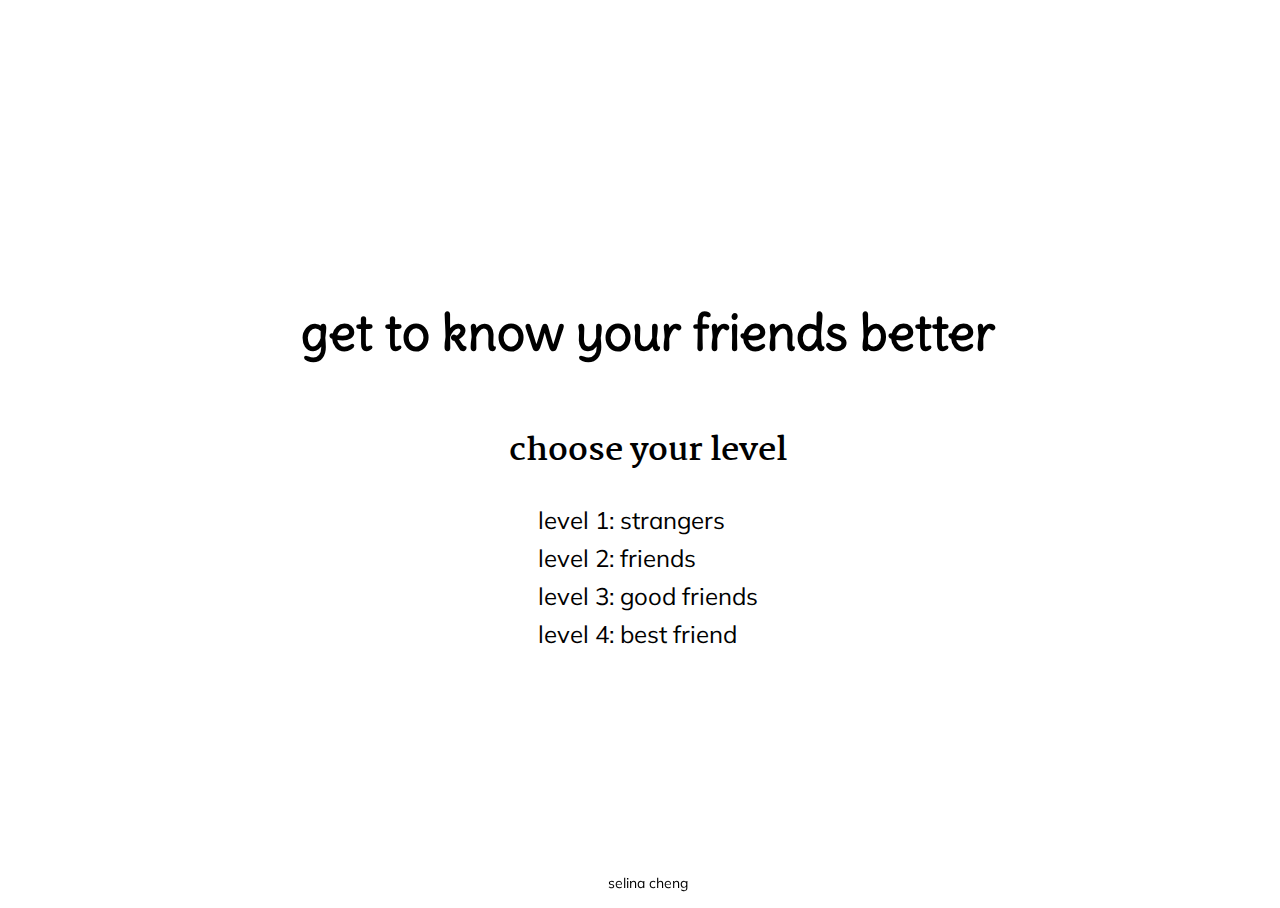
==== index.html @ 6ee4cfda "Functional website" ====
<!DOCTYPE html>
<html lang="en">
<head>
    <meta charset="UTF-8">
    <meta http-equiv="X-UA-Compatible" content="IE=edge">
    <meta name="viewport" content="width=device-width, initial-scale=1.0">
    <link rel="stylesheet" href="styles.css">
    <link rel="preconnect" href="https://fonts.googleapis.com">
    <link rel="preconnect" href="https://fonts.gstatic.com" crossorigin>
    <link href="https://fonts.googleapis.com/css2?family=Delius&family=Martel&family=Mulish&display=swap" rel="stylesheet">
    <title>website of questions</title>
</head>
<body>
    <div class="content">
        <h1>get to know your friends better</h1>
        <h2>choose your level</h2>

        <div class="menu">
            <a href="strangers.html">level 1: strangers</a>
            <a href="friends.html">level 2: friends</a>
            <a href="goodfriends.html">level 3: good friends</a>
            <a href="bestfriend.html">level 4: best friend</a> 
        </div>

        <p class="footer">selina cheng</p>
    </div>

    <script src="index.js"></script>
</body>
</html>
---- styles.css ----
body, html {
    height: 100%;
    width: 100%;
    overflow: hidden;
}

.content {
    height: 100%;
    width: 100%;
    display: flex;
    flex-direction: column;
    align-items: center;
    justify-content: center;
}

h1 {
    font-family: 'Delius', cursive;
    font-size: 50px;
}

h2 {
    font-family: 'Martel', serif;
    font-size: 32px;
}

p {
    font-family: 'Mulish', sans-serif;
    font-size: 24px;
}

a, a:visited {
    font-family: 'Mulish', sans-serif;
    font-size: 24px;
    color: black;
    text-decoration: none;
}

.menu {
    display: flex;
    flex-direction: column;
    gap: 8px;
}

.buttons {
    width: 100%;
    display: flex;
    justify-content: center;
    gap: 16px;
}

button {
    font-family: 'Mulish', sans-serif;
    font-size: 14px;
    padding: 8px;
    background: none;
    border: 0;
}

.footer {
    position: fixed;
    left: 0;
    bottom: 0;
    border: 0;
    width: 100%;
    text-align: center;
    font-size: 14px;
    margin: 8px;
}
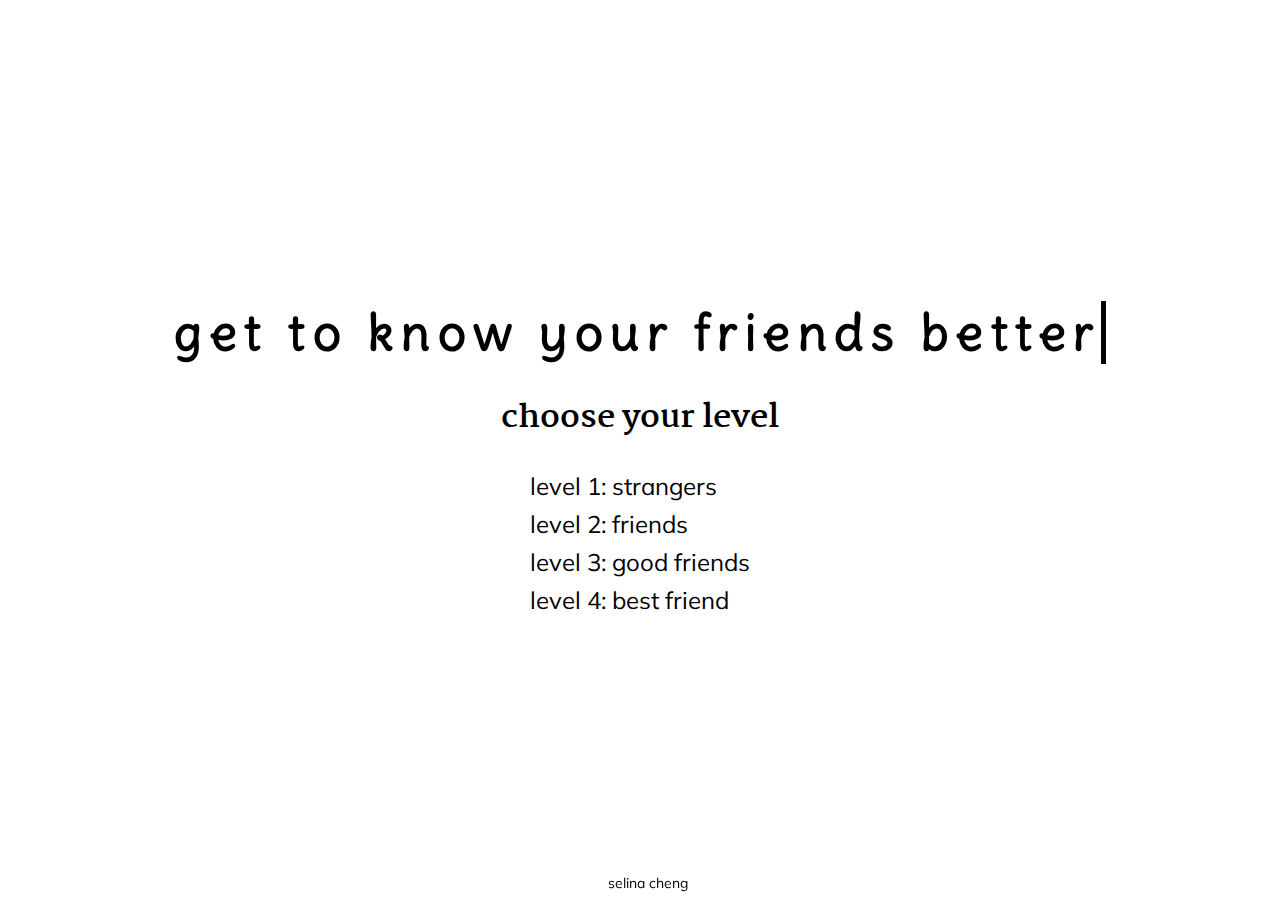
==== commit e5303a6b: "Added typing animations to headings" ====
--- a/index.html
+++ b/index.html
@@ -12,7 +12,9 @@
 </head>
 <body>
     <div class="content">
-        <h1>get to know your friends better</h1>
+        <div class="wrapper">
+            <h1 id="index">get to know your friends better</h1>
+        </div>
         <h2>choose your level</h2>
 
         <div class="menu">
--- a/styles.css
+++ b/styles.css
@@ -2,20 +2,75 @@
     height: 100%;
     width: 100%;
     overflow: hidden;
+    display: flex;
+    justify-content: center;
 }
 
 .content {
     height: 100%;
-    width: 100%;
+    width: 90%;
     display: flex;
     flex-direction: column;
     align-items: center;
     justify-content: center;
 }
 
+.wrapper {
+    display: grid;
+    place-items: center;
+}
+
 h1 {
+    width: min-content;
+    margin: 0;
     font-family: 'Delius', cursive;
     font-size: 50px;
+    text-align: center;
+    overflow: hidden;
+    border-right: 5px solid black;
+    white-space: nowrap;
+    letter-spacing: .15em;
+    
+}
+
+#index {
+    animation: 
+        typing 3.5s steps(30,end),
+        blink-caret .75s step-end infinite;
+}
+
+#strangers {
+    animation: 
+        typing 2s steps(20,end),
+        blink-caret .75s step-end infinite;
+}
+
+#friends {
+    animation: 
+        typing 1.7s steps(20,end),
+        blink-caret .75s step-end infinite;
+}
+
+#gfriends {
+    animation: 
+        typing 2s steps(20,end),
+        blink-caret .75s step-end infinite;
+}
+
+#bf {
+    animation: 
+        typing 2.7s steps(25,end),
+        blink-caret .75s step-end infinite;
+}
+
+@keyframes typing {
+    from { width: 0 }
+    to { width: 100% }
+}
+
+@keyframes blink-caret {
+    from, to { border-color: transparent }
+    50% { border-color: black; }
 }
 
 h2 {
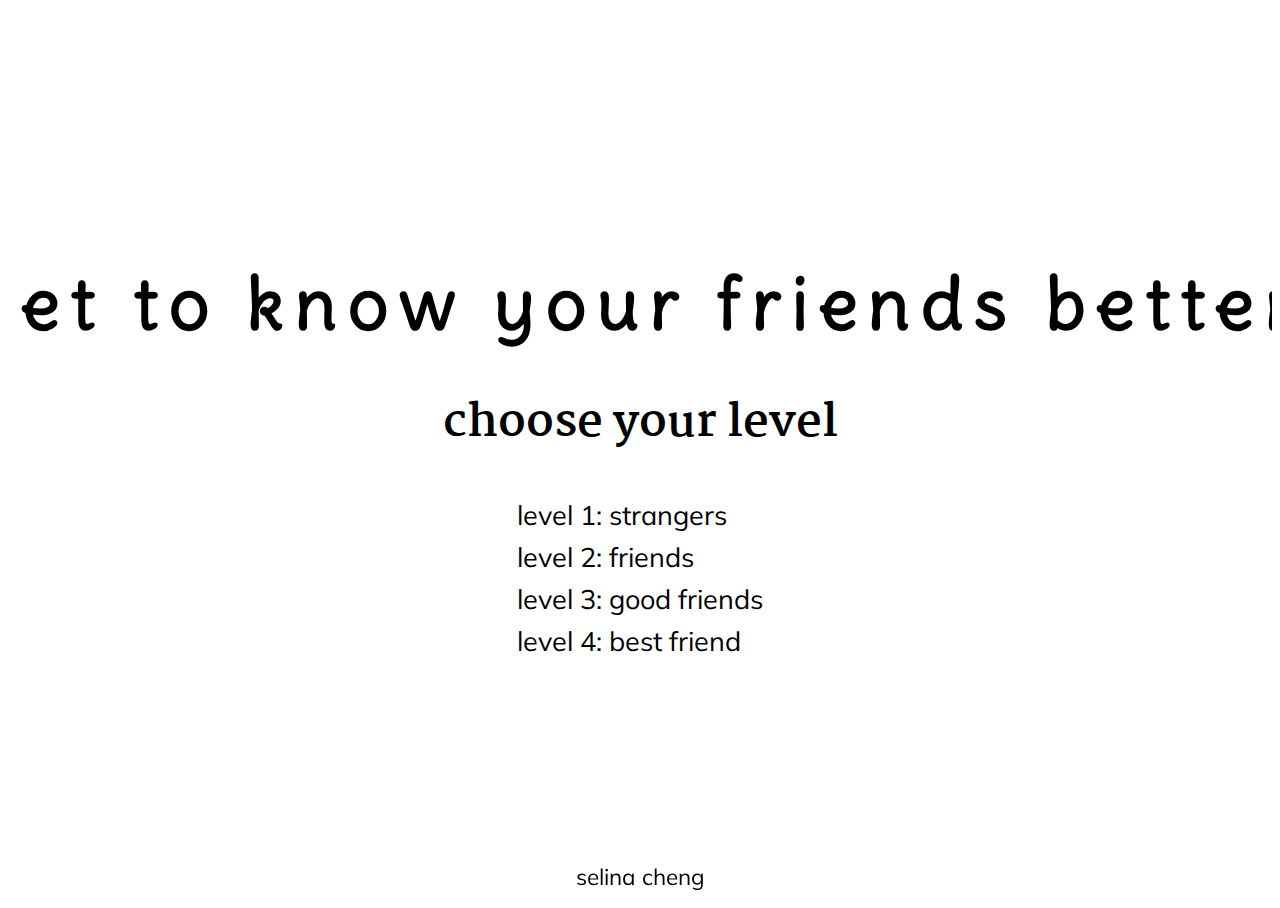
==== commit 04d12f49: "Fixed some display issues for mobile" ====
--- a/index.html
+++ b/index.html
@@ -13,7 +13,7 @@
 <body>
     <div class="content">
         <div class="wrapper">
-            <h1 id="index">get to know your friends better</h1>
+            <h1 class="animation", id="index">get to know your friends better</h1>
         </div>
         <h2>choose your level</h2>
 
--- a/styles.css
+++ b/styles.css
@@ -8,7 +8,7 @@
 
 .content {
     height: 100%;
-    width: 90%;
+    width: 100%;
     display: flex;
     flex-direction: column;
     align-items: center;
@@ -16,15 +16,16 @@
 }
 
 .wrapper {
-    display: grid;
-    place-items: center;
+    display: flex;
+    justify-content: center;
+    align-items: center;
+    flex-wrap: wrap;
 }
 
-h1 {
-    width: min-content;
+h1.animation {
     margin: 0;
     font-family: 'Delius', cursive;
-    font-size: 50px;
+    font-size: 8vh;
     text-align: center;
     overflow: hidden;
     border-right: 5px solid black;
@@ -75,17 +76,19 @@
 
 h2 {
     font-family: 'Martel', serif;
-    font-size: 32px;
+    font-size: 5vh;
+    text-align: center;
 }
 
 p {
     font-family: 'Mulish', sans-serif;
-    font-size: 24px;
+    font-size: 3vh;
+    text-align: center;
 }
 
 a, a:visited {
     font-family: 'Mulish', sans-serif;
-    font-size: 24px;
+    font-size: 3vh;
     color: black;
     text-decoration: none;
 }
@@ -93,6 +96,7 @@
 .menu {
     display: flex;
     flex-direction: column;
+    justify-content: center;
     gap: 8px;
 }
 
@@ -115,9 +119,11 @@
     position: fixed;
     left: 0;
     bottom: 0;
+    margin: 0;
+    padding: 0;
+    padding-bottom: 1vh;
     border: 0;
     width: 100%;
     text-align: center;
-    font-size: 14px;
-    margin: 8px;
+    font-size: 2.5vh;
 }